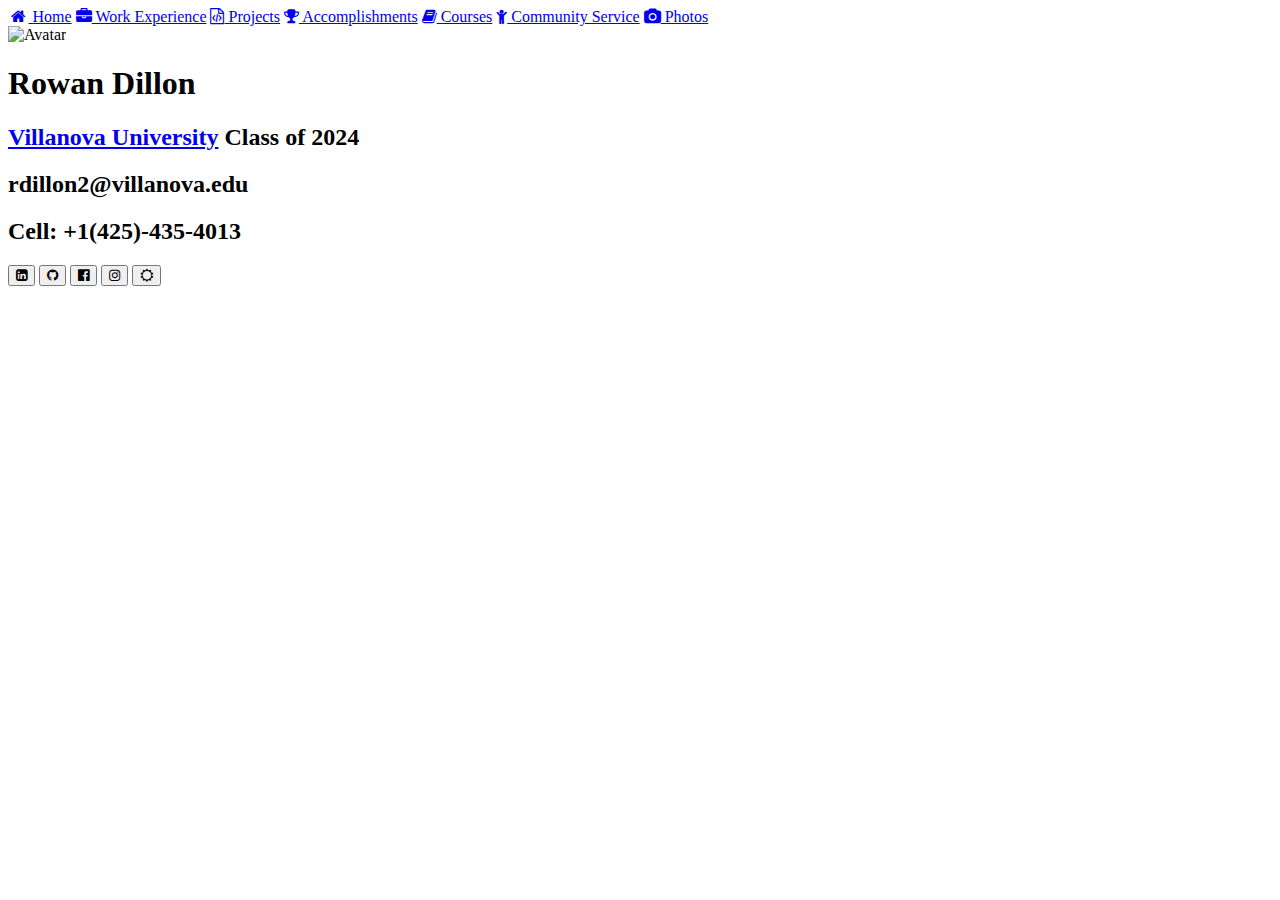
==== index.html @ 92f08ba5 "Add files via upload" ====
<!DOCTYPE html>
<html lang="en">
  <head>
    <meta charset="UTF-8" />
    <meta name="viewport" content="width=device-width, initial-scale=1.0" />
    <title>Rowan's Website</title>
    <link rel="stylesheet" href="./wave.css" />
    <link rel="stylesheet" href="https://cdnjs.cloudflare.com/ajax/libs/font-awesome/4.7.0/css/font-awesome.min.css">
  </head>
  <body>
    <main>
    <section class = "glass"> 
      <script>
        setTimeout(() => {  loaded() }, 1500);
        async function loaded() {
          document.getElementsByClassName("navs")[0].classList.add("loaded");
          document.getElementsByClassName("navs")[1].classList.add("loaded");
          document.getElementsByClassName("navs")[2].classList.add("loaded");
          document.getElementsByClassName("navs")[3].classList.add("loaded");
          document.getElementsByClassName("navs")[4].classList.add("loaded");
          document.getElementsByClassName("navs")[5].classList.add("loaded");
          document.getElementsByClassName("navs")[6].classList.add("loaded");
        }
          
      </script>
      <div class="navbar">
        <a class="navs selected" href="index.html"><i class="fa fa-fw fa-home"></i> Home</a>
        <a class="navs" href="work.html"><i class="fa fa-briefcase" aria-hidden="true"></i> Work Experience</a>
        <a class="navs" href="projects.html"><i class="fa fa-file-code-o" aria-hidden="true"></i> Projects</a>
        <a class="navs" href="accomplisments.html"><i class="fa fa-trophy" aria-hidden="true"></i> Accomplishments</a>
        <a class="navs" href="courses.html"><i class="fa fa-book" aria-hidden="true"></i> Courses</a>
        <a class="navs" href="service.html"><i class="fa fa-child" aria-hidden="true"></i> Community Service</a>
        <a class="navs" href="photos.html"><i class="fa fa-camera" aria-hidden="true"></i> Photos</a>
      </div>
      <div class="dashboard">
        <img src="./Assets/Del mar Headshot cropped.jpg" alt="Avatar" class="avatar">
        <div class="box">
          <h1 data-shadow='Rowan Dillon'>Rowan Dillon</h1>
          <h2><a href="https://www1.villanova.edu/university.html">Villanova University</a> Class of 2024</h2>
        </div>
        <div class="socials">
          <div class="box4">
            <h2>rdillon2@villanova.edu</h2>
          </div>
          <div class="box4">
            <h2>Cell: +1(425)-435-4013</h2>
          </div>
        </div>  
      <div class="socials">
        <a href="https://www.linkedin.com/in/rowan-dillon-2623b71b8/"><button class="btn"><i class="fa fa-linkedin-square" aria-hidden="true"></i></button></a>
        <a href="https://github.com/Rowan7401"><button class="btn"><i class="fa fa-github" aria-hidden="true"></i></button></a>
        <a href="https://www.facebook.com/rowan.dillon.1426"><button class="btn"><i class="fa fa-facebook-official" aria-hidden="true"></i></button></a>
        <a href="https://www.instagram.com/_rowandillon_/?hl=en"><button class="btn"><i class="fa fa-instagram" aria-hidden="true"></i></button></a>
        <a href="https://vsco.co/rowdiggity/gallery"><button class="btn"><i class="fa fa-sun-o" aria-hidden="true"></i></button></a>
      </div>
         
    </div>
    </section> 
      <div class="circle1"></div>
      <div class="circle2"></div>
    </main>
    
  </body>
</html>
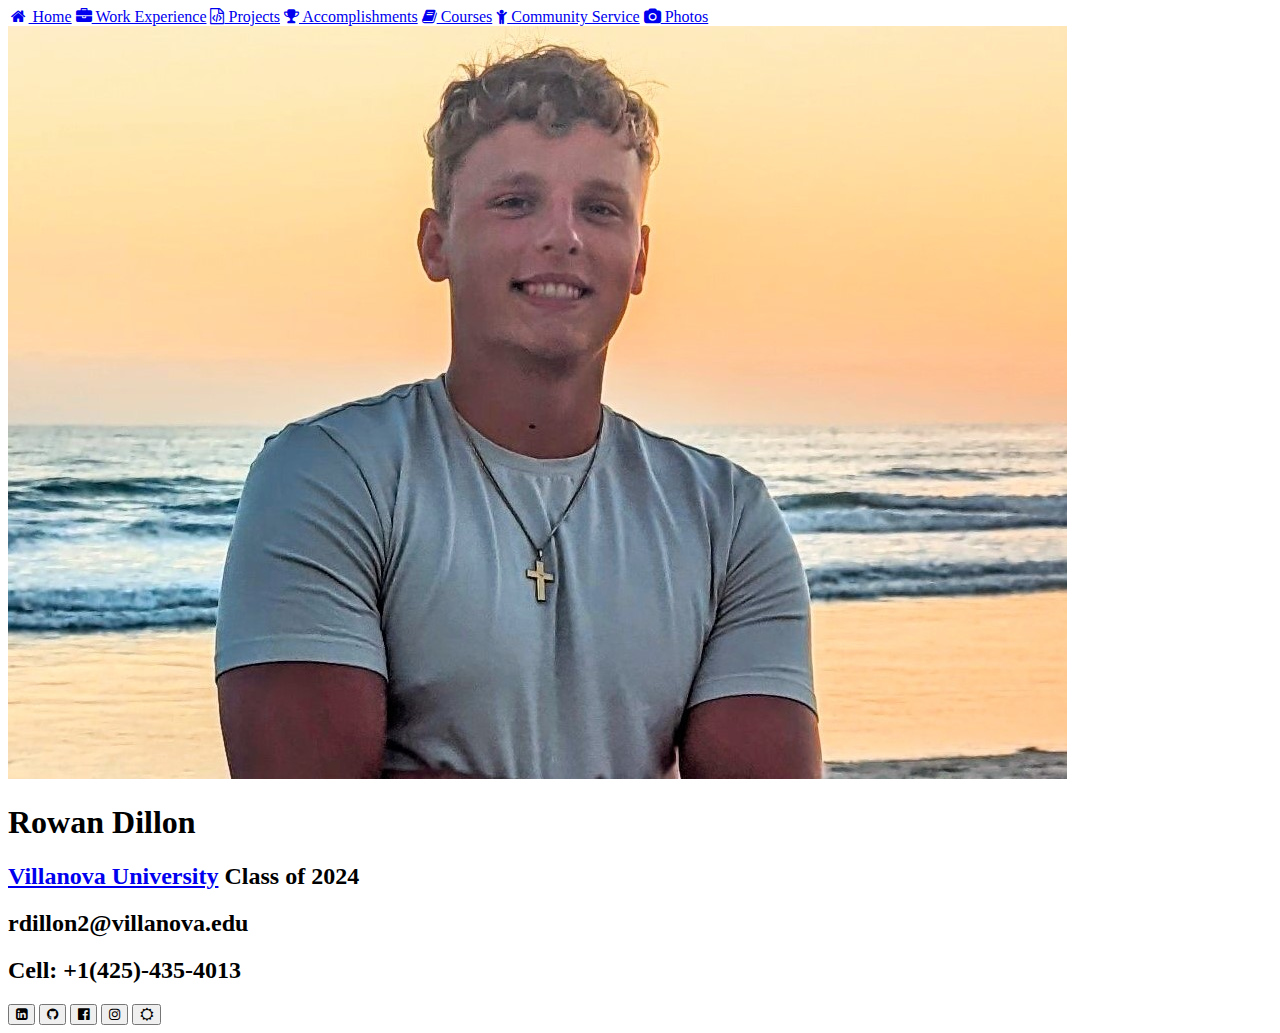
==== commit 839350b8: "Add files via upload" ====
--- a/index.html
+++ b/index.html
@@ -33,7 +33,7 @@
         <a class="navs" href="photos.html"><i class="fa fa-camera" aria-hidden="true"></i> Photos</a>
       </div>
       <div class="dashboard">
-        <img src="./Assets/Del mar Headshot cropped.jpg" alt="Avatar" class="avatar">
+        <img src="./assets/Del mar Headshot cropped.jpg" alt="Avatar" class="avatar">
         <div class="box">
           <h1 data-shadow='Rowan Dillon'>Rowan Dillon</h1>
           <h2><a href="https://www1.villanova.edu/university.html">Villanova University</a> Class of 2024</h2>
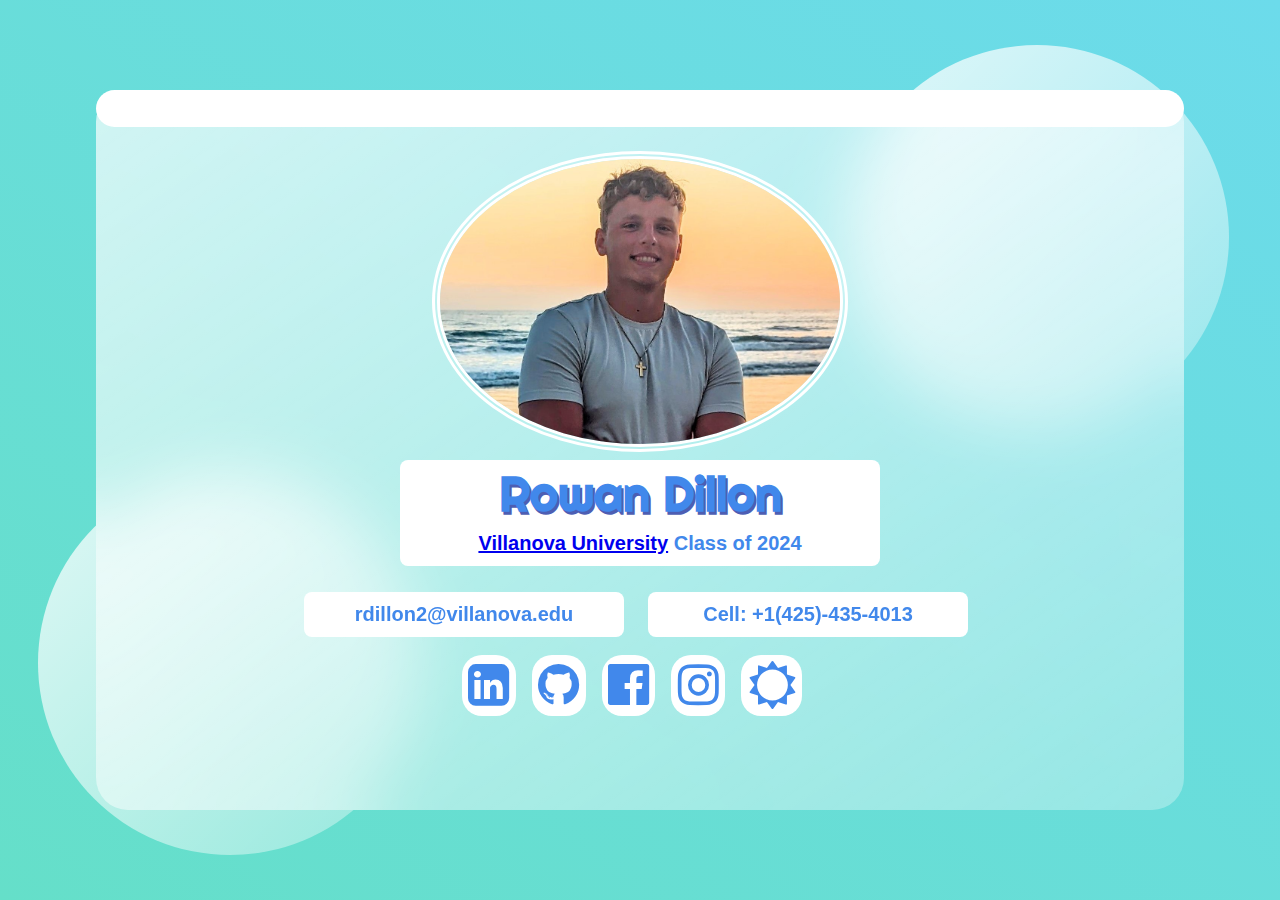
==== commit 38101065: "Mobile formatting with mostly box changes" ====
--- a/index.html
+++ b/index.html
@@ -38,7 +38,7 @@
           <h1 data-shadow='Rowan Dillon'>Rowan Dillon</h1>
           <h2><a href="https://www1.villanova.edu/university.html">Villanova University</a> Class of 2024</h2>
         </div>
-        <div class="socials">
+        <div class="socials2">
           <div class="box4">
             <h2>rdillon2@villanova.edu</h2>
           </div>
--- a/wave.css
+++ b/wave.css
@@ -0,0 +1,855 @@
+@import url(https://fonts.googleapis.com/css?family=Righteous);
+
+*,
+*:before,
+*:after {
+  margin: 0;
+  padding: 0;
+  box-sizing: border-box;
+  position: relative;
+}
+
+/* Base Styles */
+main {
+  min-height: 100vh;
+  max-width: 100%;
+  background: linear-gradient(to right top, #65dfc9, #6cdbeb);
+  display: flex;
+  align-items: center;
+  justify-content: center;
+}
+
+.avatar,
+.logos,
+.logos2 {
+  vertical-align: middle;
+  max-width: 100%;
+  margin-left: auto;
+  margin-right: auto;
+  border-radius: 50%;
+}
+
+.avatar {
+  width: 26rem;
+  height: auto;
+  border-style: double;
+  border-width: 0.5rem;
+  border-color: white;
+}
+
+.logos,
+.logos2 {
+  width: 20rem;
+  height: auto;
+  border: #ffffff 1.5rem;
+}
+
+/* Headings */
+h1 {
+  display: inline-block;
+  color: #4188eb;
+  font-family: 'Righteous', serif;
+  font-size: 3em;
+  text-shadow: 0.06em 0.06em 0 hsla(230, 40%, 50%, 1);
+}
+
+h2,
+h3,
+h4,
+h5,
+h6,
+h7,
+h8 {
+  font-family: 'Lucida Sans', 'Lucida Sans Regular', 'Lucida Grande', 'Lucida Sans Unicode', Geneva, Verdana, sans-serif;
+  align-items: center;
+  justify-content: center;
+  color: #4188eb;
+  margin: 0.5rem 0;
+}
+
+h2 {
+  font-size: 1.25rem;
+  font-weight: bold;
+}
+
+h3 {
+  font-size: 1.75rem;
+  font-weight: bolder;
+}
+
+h4,
+h5 {
+  font-size: 1rem;
+  line-height: 150%;
+  font-weight: bold;
+}
+
+h6,
+h7 {
+  font-size: 1.75rem;
+  font-weight: bold;
+  margin: 1rem 0;
+}
+
+h8 {
+  font-size: 1.25rem;
+  font-weight: bolder;
+  margin-bottom: 0.8rem;
+  margin-left: 0.5rem;
+  padding-right: 0.8rem;
+}
+
+/* Layout Styles */
+.dashboard {
+  flex: 1.5;
+  margin-top: 1.5rem;
+  display: flex;
+  flex-direction: column;
+  align-items: center;
+  justify-content: space-evenly;
+}
+
+.photostack {
+  display: flex;
+  flex-direction: column;
+  max-width: 125%;
+}
+
+.accomplishments {
+  display: flex;
+  flex: 1;
+  flex-direction: row;
+  align-items: left;
+  justify-content: center;
+  margin-right: 2rem;
+}
+
+.box,
+.box4,
+.gameBox,
+.box2:hover,
+.box3 {
+  background: white;
+  max-width: 70%;
+  display: flex;
+  flex-direction: column;
+  border: none;
+  border-radius: 0.5rem;
+  text-align: center;
+  margin: 0.5rem;
+  padding: 0.2rem;
+}
+
+.box {
+  max-width: 70%;
+  width: 30rem;
+}
+
+.box4 {
+  max-width: 70%;
+  width: 20rem;
+  margin-right: 1rem;
+  margin-bottom: 0.5rem;
+}
+
+.gameBox {
+  width: 55rem;
+}
+
+.box2:hover {
+  width: 30rem;
+}
+
+.box3 {
+  max-width: 85%;
+  width: 55rem;
+}
+
+.glass {
+  animation: fadeInAnimation ease 3s;
+  max-width: 100%;
+  width: 85%;
+  min-height: 80vh;
+  background: linear-gradient(to right bottom, rgba(255, 255, 255, 0.7), rgba(255, 255, 255, 0.3));
+  border-radius: 2rem;
+  z-index: 2;
+  backdrop-filter: blur(2rem);
+}
+
+@keyframes fadeInAnimation {
+  0% {
+    opacity: 0;
+  }
+
+  100% {
+    opacity: 1;
+  }
+}
+
+.socials,
+.socials2 {
+  display: flex;
+  max-width: 75%;
+  flex-direction: row;
+  align-items: center;
+  justify-content: center;
+  margin-top: 0.6rem;
+  animation: 0s ease-out 1s 1 falls;
+}
+
+
+@keyframes falls {
+  0% {
+    transform: scale(0.3) translateY(-100%);
+  }
+
+  100% {
+    transform: scale(1) translateY(0);
+  }
+}
+
+.polaroid1 {
+  display: flex;
+  flex-direction: row;
+  align-items: center;
+  justify-content: center;
+  font-family: 'Homemade Apple', cursive;
+  font-size: 1.25rem;
+  color: #000;
+}
+
+li {
+  text-align: center;
+  display: inline-block;
+  list-style: none;
+  position: relative;
+  border: solid 0.5rem #fff;
+  background: #fff;
+  box-shadow: 0 0 0.6rem 0rem #555;
+  transition: all 1s ease;
+  -o-transition: all 1s ease;
+  -moz-transition: all 1s ease;
+  -webkit-transition: all 1s ease;
+  top: 1.5rem;
+}
+
+li:hover {
+  top: 0rem;
+  opacity: 0.5;
+}
+
+li:nth-child(1) {
+  transform: rotate(10deg);
+}
+
+li:nth-child(2) {
+  transform: rotate(0deg);
+}
+
+li:nth-child(3) {
+  transform: rotate(-10deg);
+}
+
+li:nth-child(4) {
+  transform: rotate(20deg);
+}
+
+p {
+  margin: -0.2rem 0 0 0;
+}
+
+.gameButton {
+  display: flex;
+  flex-direction: row;
+  align-items: center;
+  justify-content: center;
+  padding-left: 1rem;
+}
+
+.btn {
+  background-color: white;
+  margin-right: 1rem;
+  border-radius: 1.25rem;
+  border: none;
+  color: #4188eb;
+  padding: 0.2rem 0.4rem;
+  margin-bottom: 0.5rem;
+  font-size: 3rem;
+  cursor: pointer;
+}
+
+.btn:hover {
+  background-color: #65dfc9;
+}
+
+.project-links a {
+  display: block;
+  text-decoration: none;
+  color: #333;
+  padding: 0.2rem;
+  margin-bottom: 0.1rem;
+  border-radius: 0.25rem;
+  transition: background-color 0.3s ease;
+}
+
+.project-links a:hover {
+  background-color: #f0f0f0;
+  color: #555;
+}
+
+.project-links a i {
+  margin-right: 0.2rem;
+}
+
+.mySlides {
+  display: none;
+}
+
+img {
+  vertical-align: middle;
+}
+
+.slideshow-container,
+.slideshow-container2,
+.slideshow-container3 {
+  max-width: 90%;
+  position: relative;
+  margin: auto;
+  border: solid black;
+  border-width: 0.25rem;
+}
+
+.prev,
+.next {
+  cursor: pointer;
+  position: absolute;
+  top: 50%;
+  width: auto;
+  padding: 0.4rem;
+  margin-top: -1rem;
+  color: white;
+  font-weight: bold;
+  font-size: 3rem;
+  transition: 0.6s ease;
+  border-radius: 0 0.4rem 0.5rem 0;
+  user-select: none;
+}
+
+.next {
+  right: 0;
+  border-radius: 0.5rem 0 0 0.5rem;
+}
+
+.prev:hover,
+.next:hover {
+  background-color: rgba(0, 0, 0, 0.8);
+}
+
+.text {
+  color: green;
+  font-family: 'Times New Roman', Times, serif;
+  background-color: black;
+  border-radius: 10%;
+  border: solid grey;
+  border-width: 0.08rem;
+  font-size: 0.75rem;
+  padding: 0.4rem 0.6rem;
+  position: absolute;
+  bottom: 5%;
+  left: 1.5%;
+  text-align: center;
+}
+
+.numbertext {
+  color: white;
+  opacity: 0.82;
+  font-size: 1rem;
+  padding: 0.4rem 0.9rem;
+  position: absolute;
+  top: 0;
+}
+
+.dot {
+  cursor: pointer;
+  height: 0.8rem;
+  width: 0.8rem;
+  margin: 0 0.1rem;
+  background-color: #bbb;
+  border-radius: 50%;
+  display: inline-block;
+  transition: background-color 0.6s ease;
+}
+
+.active,
+.dot:hover {
+  background-color: #717171;
+}
+
+.fade,
+.fade2,
+.fade3 {
+  animation-name: fade;
+  animation-duration: 1.5s;
+}
+
+@keyframes fade {
+  from {
+    opacity: .4
+  }
+
+  to {
+    opacity: 1
+  }
+}
+
+.slideshow-container {
+  max-width: 80%;
+  margin: auto;
+}
+
+.slideshow {
+  display: none;
+}
+
+.slide {
+  width: 100%;
+  display: none;
+}
+
+/* Add styles for navigation buttons if needed */
+
+/* Navbar Styles */
+.navbar {
+  max-width: 100%;
+  background-color: white;
+  overflow: auto;
+  justify-content: top;
+  border-radius: 2rem;
+}
+
+.navs {
+  float: left;
+  text-align: center;
+  padding: 0.6rem;
+  color: #4188eb;
+  text-decoration: none;
+  font-size: 1rem;
+  opacity: 0;
+}
+
+.navbar :hover {
+  background-color: #132e53;
+}
+
+.navs.loaded {
+  top: 0;
+  opacity: 1;
+}
+
+.navs:nth-child(1) {
+  transition: top .5s .3s, opacity .5s .3s;
+}
+
+.navs:nth-child(2) {
+  transition: top .5s .4s, opacity .5s .4s;
+}
+
+.navs:nth-child(3) {
+  transition: top .5s .5s, opacity .5s .5s;
+}
+
+.navs:nth-child(4) {
+  transition: top .5s .6s, opacity .5s .6s;
+}
+
+.navs:nth-child(5) {
+  transition: top .5s .7s, opacity .5s .7s;
+}
+
+.navs:nth-child(6) {
+  transition: top .5s .8s, opacity .5s .8s;
+}
+
+.navs:nth-child(7) {
+  transition: top .5s .9s, opacity .5s .9s;
+}
+
+.navs>div {
+  position: relative;
+  top: 0.5rem;
+  opacity: 0;
+}
+
+.navs.loaded>div {
+  top: 0rem;
+  opacity: 1;
+}
+
+.selected {
+  background-color: #65dfc9;
+}
+
+@media screen and (max-width: 50rem) {
+  .navbar navs {
+    float: none;
+    display: block;
+  }
+}
+
+/* Table Styles */
+caption {
+  font-family: 'Franklin Gothic Medium', 'Arial Narrow', Arial, sans-serif;
+  font-size: 2rem;
+  font-weight: bold;
+  color: #4188eb;
+}
+
+/* Default styles for larger screens */
+table,
+th,
+td {
+  margin: 5%;
+  margin-bottom: 10%;
+  border: 0.09rem solid black;
+}
+
+tr:nth-child(even) {
+  background-color: #f2f2f2;
+}
+
+ul {
+  list-style-type: none;
+  margin: 0;
+  padding: 0;
+  width: 20rem;
+}
+
+li a {
+  display: block;
+  color: #000;
+  padding: 0.6rem 1.2rem;
+  text-decoration: none;
+}
+
+li a:hover {
+  background-color: rgb(0, 0, 0);
+  color: white;
+}
+
+.circle1,
+.circle2 {
+  background: white;
+  background: linear-gradient(to right bottom,
+      rgba(255, 255, 255, 0.8),
+      rgba(255, 255, 255, 0.3));
+  max-width: 50%;
+  height: 24rem;
+  width: 24rem;
+  position: absolute;
+  border-radius: 50%;
+}
+
+.circle1 {
+  animation: 1s ease-out 0s 1 slideInFromRight;
+  top: 5%;
+  right: 4%;
+}
+
+@keyframes slideInFromRight {
+  0% {
+    transform: scale(0) translateX(100%);
+  }
+
+  100% {
+    transform: scale(1) translateX(0);
+  }
+}
+
+.circle2 {
+  animation: 1s ease-out 0s 1 slideInFromLeft;
+  bottom: 5%;
+  left: 3%;
+}
+
+@keyframes slideInFromLeft {
+  0% {
+    transform: scale(0) translateX(-100%);
+  }
+
+  100% {
+    transform: scale(1) translateX(0);
+  }
+}
+
+/* Tablet styles */
+@media only screen and (max-width: 768px) {
+  .box,
+  .box4,
+  .gameBox,
+  .box2:hover,
+  .box3 {
+    max-width: 90%;
+    width: 90%;
+  }
+
+  .logos,
+  .logos2 {
+    max-width: 75%;
+    width: 25rem;
+    height: auto;
+    border: #ffffff 1.5rem;
+  }
+
+  .socials {
+    display: flex;
+    max-width: 80%;
+    flex-direction: row;
+    align-items: center;
+    justify-content: center;
+    margin-top: 0.8rem;
+    animation: 0s ease-out 1s 1 falls;
+  }
+
+  .glass {
+    width: 90%;
+  }
+
+  .btn {
+    font-size: 2rem;
+  }
+
+  .project-links a {
+    padding: 0.1rem;
+  }
+
+  table,
+  th,
+  td {
+    margin: 2%;
+    margin-bottom: 5%;
+  }
+
+  ul {
+    width: 100%;
+  }
+
+  li a {
+    padding: 0.6rem 1rem;
+  }
+
+  .circle1,
+  .circle2 {
+    max-width: 100%;
+    height: 10rem;
+    width: 10rem;
+  }
+}
+/* TV styles */
+@media only screen and (min-width: 2000px) {
+  .box,
+  .box4,
+  .gameBox,
+  .box2:hover,
+  .box3 {
+    width: 80rem;
+  }
+
+  .logos,
+  .logos2 {
+    max-width: 75%;
+    width: 35rem;
+    height: auto;
+    border: #ffffff 1.5rem;
+  }
+
+  .socials {
+    display: flex;
+    max-width: 85%;
+    width: 40rem;
+    flex-direction: row;
+    align-items: center;
+    justify-content: center;
+    margin-top: 0.6rem;
+    animation: 0s ease-out 1s 1 falls;
+  }
+
+  .glass {
+    max-width: 75%;
+    width: 50%;
+  }
+
+  .btn {
+    font-size: 4rem;
+  }
+
+  .project-links a {
+    padding: 0.3rem;
+  } 
+  table,
+  th,
+  td {
+    margin: 8%;
+    margin-bottom: 16%;
+  }
+
+  li a {
+    padding: 0.6rem 1.8rem;
+  }
+  ul {
+    width: 30rem;
+  }
+
+  .circle1,
+  .circle2 {
+    max-width: 30%;
+    height: 30rem;
+    width: 30rem;
+  }
+}
+
+/* Mobile styles */
+@media only screen and (max-width: 480px) {
+  .box {
+    max-width: 88%;
+    width: 88%;
+    align-items: center;
+    align-self: center;
+  }
+  .box4 {
+    max-width: 75%;
+    width: 75%;
+  }
+
+  .gameBox {
+    align-items: center;
+    align-self: center;
+    max-width: 90%;
+    width: 90%;
+
+  }
+
+  
+  .box2:hover,
+  .box3 {
+    align-items: center;
+    align-self: center;
+    max-width: 70%;
+    width: 70%;
+  }
+  .h2 {
+    font-size: 0.7rem;
+  }
+
+  .h8 {
+    font-size: 0.5rem;
+  }
+
+  .prev,
+  .next {
+    width: 0.7rem;
+    padding: 0.2rem;
+    margin-top: -0.5rem;
+    color: white;
+    font-weight: bold;
+    font-size: 0.8rem;
+    transition: 0.6s ease;
+    border-radius: 0 0.4rem 0.5rem 0;
+    user-select: none;
+  }
+
+  .text {
+    border-width: 0.2rem;
+    font-size: 0.5rem;
+    padding: 0.2rem 0.3rem;
+    position: absolute;
+    bottom: 3.5%;
+    left: 1%;
+    text-align: center;
+  }
+  
+  .accomplishments {
+    display: flex;
+    flex: 1;
+    flex-direction: column;
+    align-items: left;
+    justify-content: center;
+    margin-right: 2rem;
+  }
+
+  .photostack {
+    display: flex;
+    flex-direction: column;
+    max-width: 95%;
+  }
+
+  .logos,
+  .logos2 {
+    max-width: 75%;
+    width: 15rem;
+    height: auto;
+    border: #ffffff 1.5rem;
+  }
+
+  .h3 {
+    font-size: 0.4rem;
+    font-weight: bolder;
+  }
+
+  .h4,
+  .h5 {
+  font-size: 0.5rem;
+  line-height: 100%;
+  font-weight: bold;
+  }
+
+  .glass {
+    max-width: 90%;
+    width: 100%;
+  }
+
+  .socials {
+    max-width: 85%;
+    margin-top: 0.4rem;
+  }
+
+  .socials2 {
+    max-width: 65%;
+    margin-top: 0.4rem;
+  }
+
+  .btn {
+    font-size: 2rem;
+  }
+
+  .project-links a {
+    padding: 0.1rem;
+  }
+  ul {
+    width: 100%;
+  }
+  
+  li a {
+    padding: 0.6rem 0.8rem;
+  }
+  
+  .circle1, .circle2 {
+    max-width: 50%;
+    height: 6rem;
+    width: 6rem;
+  }
+  table,
+  th,
+  td {
+    margin: 1%;
+    margin-bottom: 2%;
+    font-size: 0.6rem;
+  }
+
+  ul {
+    width: 100%;
+  }
+
+  li a {
+    padding: 0.3rem 0.6rem;
+  }
+}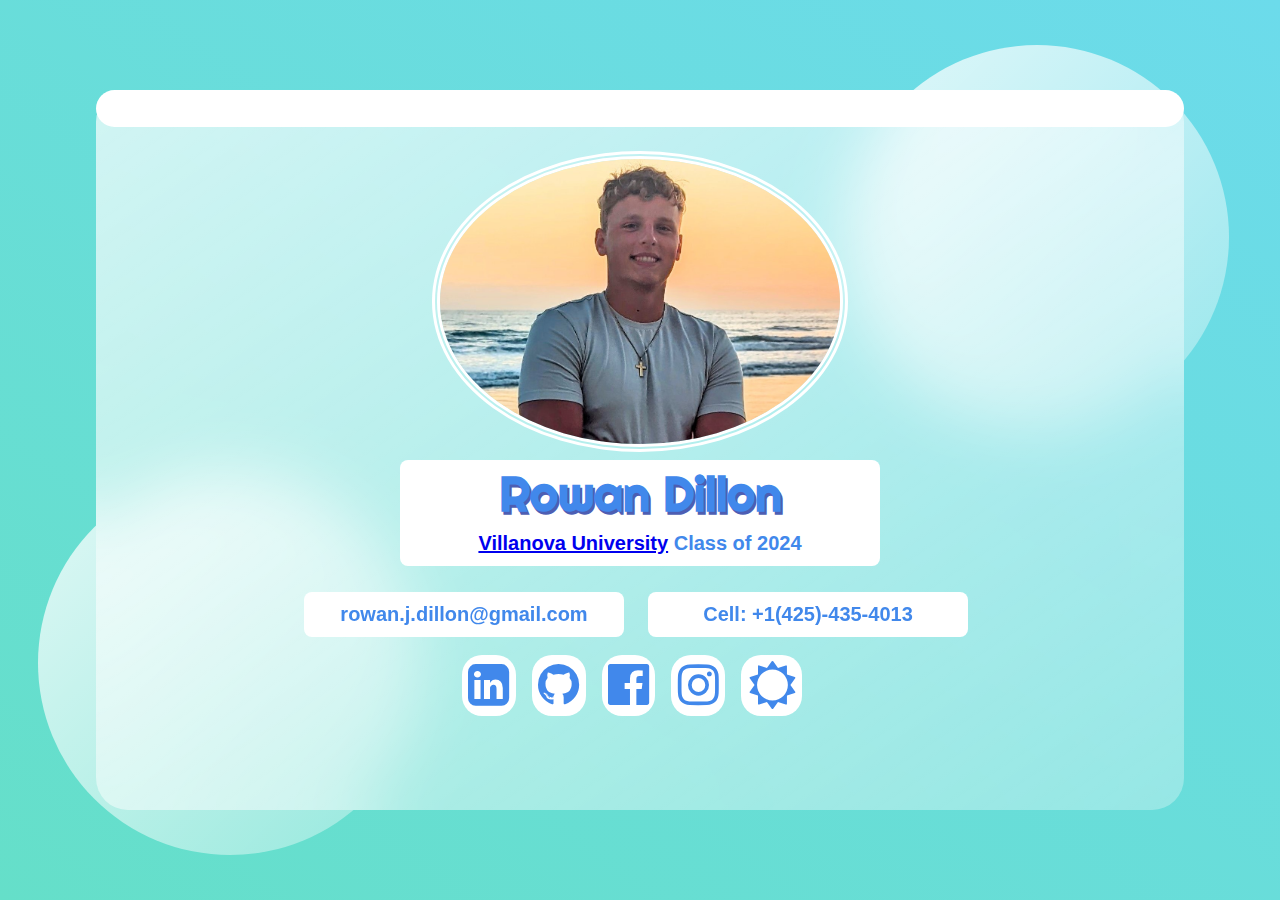
==== commit 5dbeb6e6: "Add files via upload" ====
--- a/index.html
+++ b/index.html
@@ -40,7 +40,7 @@
         </div>
         <div class="socials2">
           <div class="box4">
-            <h2>rdillon2@villanova.edu</h2>
+            <h2>rowan.j.dillon@gmail.com</h2>
           </div>
           <div class="box4">
             <h2>Cell: +1(425)-435-4013</h2>
--- a/wave.css
+++ b/wave.css
@@ -813,8 +813,10 @@
   }
 
   .socials2 {
-    max-width: 65%;
+    max-width: 75%;
     margin-top: 0.4rem;
+    display: flex;
+    flex-direction: column;
   }
 
   .btn {
